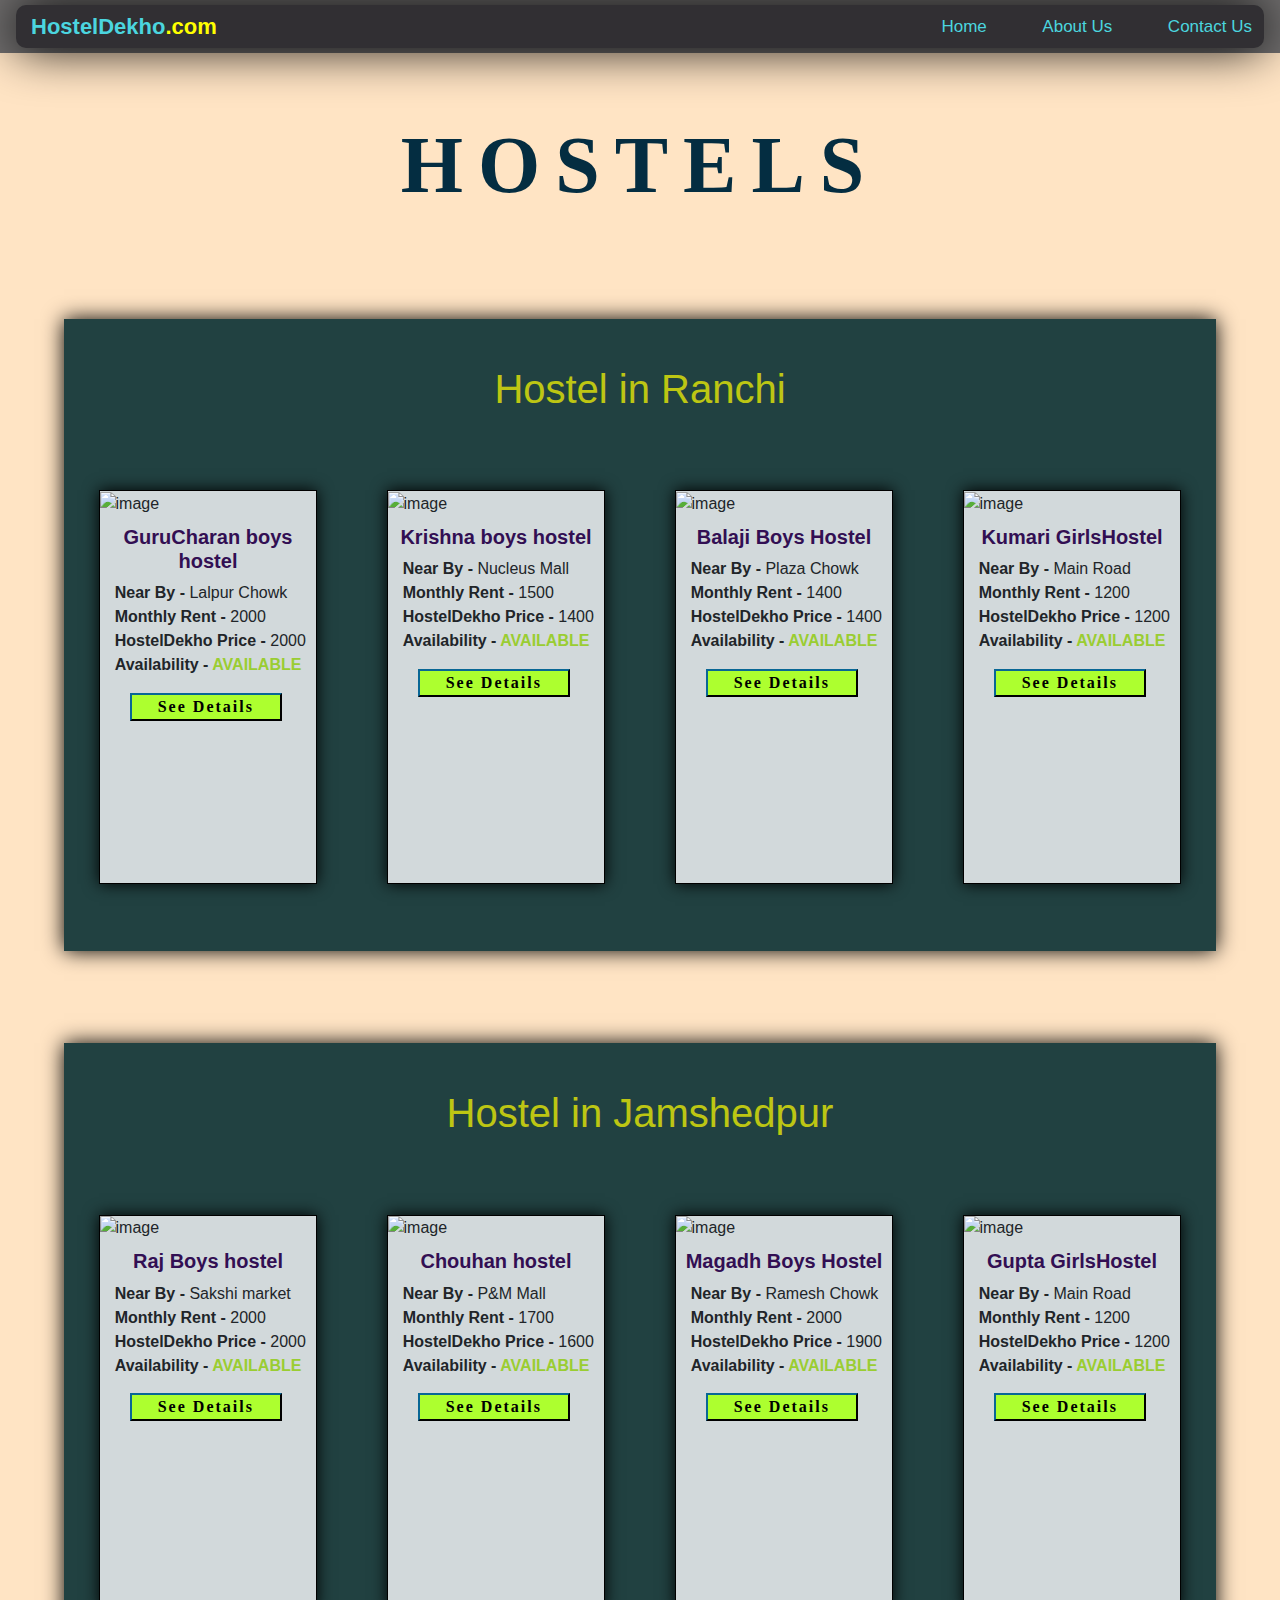
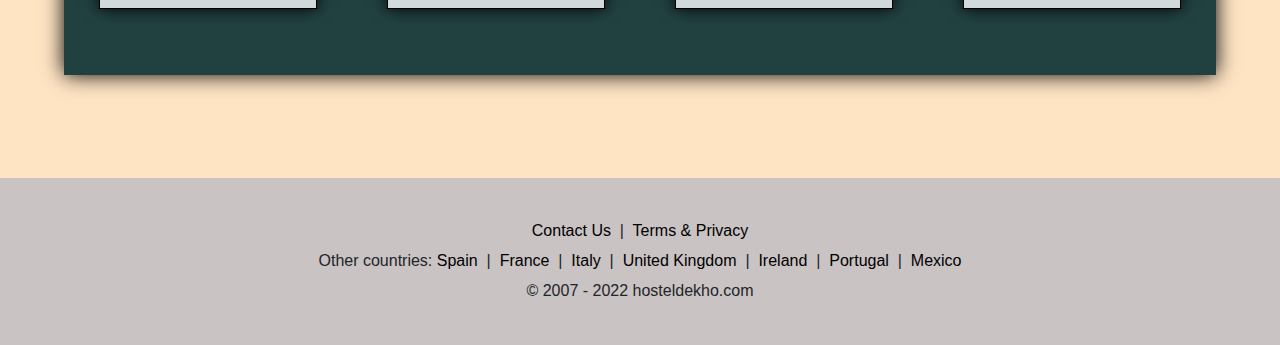
==== hostel.html @ 2d70e343 "Add files via upload" ====
<!DOCTYPE html>
<html lang="en">
<head>
    <meta charset="UTF-8">
    <meta http-equiv="X-UA-Compatible" content="IE=edge">
    <meta name="viewport" content="width=device-width, initial-scale=1.0">
    <link rel="stylesheet" href="https://cdn.jsdelivr.net/npm/bootstrap@4.0.0/dist/css/bootstrap.min.css" integrity="sha384-Gn5384xqQ1aoWXA+058RXPxPg6fy4IWvTNh0E263XmFcJlSAwiGgFAW/dAiS6JXm" crossorigin="anonymous">
    <link rel="stylesheet" href="style.css">
    <title>Document</title>
</head>
<body style="background-color:bisque;">
    <nav class="navbar navbar-expand-lg navbar-light bg-light">
        <div class="container-fluid" id="navig">
          <a class="navbar-brand" href="index.html"><b>HostelDekho<span style="color: yellow;">.com</span></b></a>
          <button class="navbar-toggler" type="button" data-bs-toggle="collapse" data-bs-target="#navbarText" aria-controls="navbarText" aria-expanded="false" aria-label="Toggle navigation">
            <span class="navbar-toggler-icon"></span>
          </button>
          <div class="collapse navbar-collapse" id="navbarText">
            <ul class="navbar-nav me-auto mb-2 mb-lg-0">
              <li class="nav-item">
                <a class="nav-link active" aria-current="page" href="index.html">Home</a>
              </li>
              <li class="nav-item">
                <a class="nav-link" href="aboutus.html">About&nbsp;Us</a>
              </li>
              <li class="nav-item">
                <a class="nav-link" href="contact_us.html">Contact&nbsp;Us</a>
              </li>
            </ul>
            <!-- <span class="navbar-text">
              Navbar text with an inline element
            </span> -->
          </div>
        </div>
      </nav>
      <div class="hostel-text">
        <h1>Hostels</h1>
      </div>

      <div style="width: 90%; margin-left: auto; margin-right: auto; box-shadow: 0 0 20px black;">
      <div class="rnchead"><h1>Hostel in Ranchi</h1></div>
      <div class="hostel-rnc">
        <div class="hostel-detail">
            <img src="http://jharkhandbihar.com/productimages/24643.jpg" alt="image">
            <div style="text-align: center;"><h5 style="margin: 4% 0%; font-weight: bold; color: rgb(50, 15, 83);">GuruCharan boys hostel</h5></div>
            <b>Near By -</b> Lalpur Chowk
            <b>Monthly Rent -</b> 2000
            <b>HostelDekho Price -</b> 2000
            <b>Availability - <span style="color: yellowgreen;">AVAILABLE</span></b>
            <a href="https://www.bharatibiz.com/en/gurucharan-boys-hostel-079798-65017"><button type="button">See Details</button></a>
        </div>
        <div class="hostel-detail">
            <img src="https://img.staticmb.com/mbphoto/pg/grd2/cropped_images/2020/May/25/Photo_h400_w540/GR2-86207-355913_400_540.jpg" alt="image">
            <div style="text-align: center;"><h5 style="margin: 4% 0%; font-weight: bold; color: rgb(50, 15, 83);">Krishna boys hostel</h5></div>
            <b>Near By -</b> Nucleus Mall
            <b>Monthly Rent -</b> 1500
            <b>HostelDekho Price -</b> 1400
            <b>Availability - <span style="color: yellowgreen;">AVAILABLE</span></b>
            <a href="https://www.top-rated.online/cities/Ranchi/place/p/9028039/Krishna+Boys+Hostel"><button type="button">See Details</button></a>
        </div>
        <div class="hostel-detail">
            <img src="https://images.unsplash.com/photo-1555854877-bab0e564b8d5?ixlib=rb-4.0.3&ixid=MnwxMjA3fDB8MHxwaG90by1wYWdlfHx8fGVufDB8fHx8&auto=format&fit=crop&w=869&q=80" alt="image">
            <div style="text-align: center;"><h5 style="margin: 4% 0%; font-weight: bold; color: rgb(50, 15, 83);">Balaji Boys Hostel</h5></div>
            <b>Near By -</b> Plaza Chowk
            <b>Monthly Rent -</b> 1400
            <b>HostelDekho Price -</b> 1400
            <b>Availability - <span style="color: yellowgreen;">AVAILABLE</span></b>
            <a href="https://magicpin.in/Ranchi/Doranda/Hotel/Balaji-Boys-Hostel/store/a6a253/"><button type="button">See Details</button></a>
        </div>
        <div class="hostel-detail">
            <img src="https://images.unsplash.com/photo-1623625434462-e5e42318ae49?ixlib=rb-4.0.3&ixid=MnwxMjA3fDB8MHxwaG90by1wYWdlfHx8fGVufDB8fHx8&auto=format&fit=crop&w=871&q=80" alt="image">
            <div style="text-align: center;"><h5 style="margin: 4% 0%; font-weight: bold; color: rgb(50, 15, 83);">Kumari GirlsHostel</h5></div>
            <b>Near By -</b> Main Road
            <b>Monthly Rent -</b> 1200
            <b>HostelDekho Price -</b> 1200
            <b>Availability - <span style="color: yellowgreen;">AVAILABLE</span></b>
            <a href="http://kumargirlshostel.in/"><button type="button">See Details</button></a>
        </div>
      </div>
      </div>

      <div style="width: 90%; margin-left: auto; margin-right: auto; box-shadow: 0 0 20px black;">
      <div class="rnchead"><h1>Hostel in Jamshedpur</h1></div>
      <div class="hostel-rnc">
        <div class="hostel-detail">
            <img src="http://jharkhandbihar.com/productimages/24643.jpg" alt="image">
            <div style="text-align: center;"><h5 style="margin: 4% 0%; font-weight: bold; color: rgb(50, 15, 83);">Raj Boys hostel</h5></div>
            <b>Near By -</b> Sakshi market
            <b>Monthly Rent -</b> 2000
            <b>HostelDekho Price -</b> 2000
            <b>Availability - <span style="color: yellowgreen;">AVAILABLE</span></b>
            <a href="#"><button type="button">See Details</button></a>
        </div>
        <div class="hostel-detail">
            <img src="https://images.unsplash.com/photo-1557367184-663fba4b8b91?ixlib=rb-4.0.3&ixid=MnwxMjA3fDB8MHxwaG90by1wYWdlfHx8fGVufDB8fHx8&auto=format&fit=crop&w=870&q=80" alt="image">
            <div style="text-align: center;"><h5 style="margin: 4% 0%; font-weight: bold; color: rgb(50, 15, 83);">Chouhan hostel</h5></div>
            <b>Near By -</b> P&M Mall
            <b>Monthly Rent -</b> 1700
            <b>HostelDekho Price -</b> 1600
            <b>Availability - <span style="color: yellowgreen;">AVAILABLE</span></b>
            <a href="#"><button type="button">See Details</button></a>
        </div>
        <div class="hostel-detail">
            <img src="https://images.unsplash.com/photo-1551133990-70307d02dc94?ixlib=rb-4.0.3&ixid=MnwxMjA3fDB8MHxwaG90by1wYWdlfHx8fGVufDB8fHx8&auto=format&fit=crop&w=387&q=80" alt="image">
            <div style="text-align: center;"><h5 style="margin: 4% 0%; font-weight: bold; color: rgb(50, 15, 83);">Magadh Boys Hostel</h5></div>
            <b>Near By -</b> Ramesh Chowk
            <b>Monthly Rent -</b> 2000
            <b>HostelDekho Price -</b> 1900
            <b>Availability - <span style="color: yellowgreen;">AVAILABLE</span></b>
            <a href="#"><button type="button">See Details</button></a>
        </div>
        <div class="hostel-detail">
            <img src="https://images.unsplash.com/photo-1616749311500-f20355ae6854?ixlib=rb-4.0.3&ixid=MnwxMjA3fDB8MHxwaG90by1wYWdlfHx8fGVufDB8fHx8&auto=format&fit=crop&w=387&q=80" alt="image">
            <div style="text-align: center;"><h5 style="margin: 4% 0%; font-weight: bold; color: rgb(50, 15, 83);">Gupta GirlsHostel</h5></div>
            <b>Near By -</b> Main Road
            <b>Monthly Rent -</b> 1200
            <b>HostelDekho Price -</b> 1200
            <b>Availability - <span style="color: yellowgreen;">AVAILABLE</span></b>
            <a href="#"><button type="button">See Details</button></a>
        </div>
      </div>
    </div>

      <footer style="margin-top: 8%;">
        <a href="contact_us.html">Contact Us</a> &nbsp;|&nbsp; <a href="https://policies.google.com/privacy?hl=en-US">Terms & Privacy</a><br><a href=""></a>
        Other countries: <a href="#">Spain</a> &nbsp;|&nbsp; <a href="#">France</a> &nbsp;|&nbsp; <a href="">Italy</a> &nbsp;|&nbsp; <a href="">United Kingdom</a> &nbsp;|&nbsp; <a href="">Ireland</a> &nbsp;|&nbsp; <a href="">Portugal</a> &nbsp;|&nbsp; <a href="">Mexico</a><br>
        © 2007 - 2022 hosteldekho.com
    </footer>

</body>
</html>
---- style.css ----
*{
    margin: 0;
    padding: 0;
}

body{
  background-color:rgb(234, 236, 80);
}
.navbar{
  background-color: rgb(112, 110, 110) !important;
  padding: 0.3rem 1rem !important;
}
.container-fluid{
  box-shadow: 0px 0px 50px black !important;
  border-radius: 10px;
  background-color: rgb(49, 47, 51);
}
.container-fluid a{
  color:rgb(75, 213, 223) !important;
  font-family: 'Trebuchet MS', 'Lucida Sans Unicode', 'Lucida Grande', 'Lucida Sans', Arial, sans-serif;
}
.navbar-nav{
  margin-left: 67%;
  /* margin-right: 5%; */
}
.carousel-item img{
  height: 350px; 
  filter: brightness(70%);
  width: 100%;
}
.navbar-brand{
  font-size: 22px;
}
.collapse ul li{
  padding: 0% 8%;
  font-size: 17px;
}
.nav-item a:hover{
  background-color: greenyellow;
  color: black !important;
  font-weight: bold;
}
#carouselExampleSlidesOnly{
  width: 87% !important;
  box-shadow: 0 0 30px black;
  border: solid 1px black;
}
.sliderdiv{
  display: flex;
  justify-content: center;
  align-items: center;
  height: 400px;
  background-color: rgb(14, 39, 27);
}

/* .typing{
  display: flex;
  width: 100%;
  height: 164px;
  justify-content: center;
  background-color: rgb(14, 39, 27);
} */

.carousel-caption h1{
  font-size: 50px;
  color: greenyellow;
  /* background-color: black; */
  opacity: 0.5;
  font-weight: bold;
  letter-spacing: 10px;
}

.carousel-caption.second{
  bottom: 90px !important;
}

.third{
  color: white !important;
  opacity: 0.3 !important;
}
.forth{
  color: rgb(183, 183, 233) !important;
  opacity: 0.7 !important;
}

.carousel-caption{
  bottom: 30px;
  font-size: 30px;
  font-family: 'Trebuchet MS', 'Lucida Sans Unicode', 'Lucida Grande', 'Lucida Sans', Arial, sans-serif;
}
.carousel-caption p{
  color: yellow;
  text-transform: lowercase;
  font-weight: bold;
  opacity: 0.5;
}


/* Adding Animation */
.typing2::before {
  content: '';
  position: absolute;
  top: 0;
  right: 0;
  width: 2px;
  height: 100%;
  background: #4FC3F7;
  animation: cursorBlink 0.8s steps(3) infinite;
}


@keyframes cursorBlink {

  0%,
  75% {
      opacity: 1;
  }

  76%,
  100% {
      opacity: 0;
  }
}
.typing1{
  padding-top: 2%;
  padding-bottom: 6.8%;
  display: flex;
  justify-content: center;
  align-items: center;
  width: 100%;
  background-color: rgb(14, 39, 27);
}
.typing2 {
  position: relative;
  -webkit-box-reflect: below 1px linear-gradient(transparent, #3333);
}

.typing2 h2{
  position: relative;
  color:rgb(227, 230, 105);
  letter-spacing: 5px;
  font-size: 3rem;
  overflow: hidden;
  margin-bottom: 0;
  animation: type 5s steps(31) infinite;
  font-family: 'Trebuchet MS', 'Lucida Sans Unicode', 'Lucida Grande', 'Lucida Sans', Arial, sans-serif;
  /* animation-name: type;
    animation-timing-function: linear;
    animation-duration: 2s;
    animation-iteration-count: infinite;
    animation-direction: alternate; */
}

@keyframes type {

  0%,
  30% {
      width: 0px;
  }

  30%,
  100% {
      width: 900.09px;
  }
}

@media(max-width: 360px){
  .typing2 h2{
      font-size: 1rem;
      animation: type 5s steps(11) infinite;
  } 
   @keyframes type {

      0%,
      100% {
          width: 0px;
      }

      30%,
      60% {
          width: 305px;
      }
  }
}

.mainfac{
  width: 80%;
  margin-left: auto;
  margin-right: auto;
  margin-top: 5%;
  margin-bottom: 5%;
  background-color: #032433;
  box-shadow: 0 0 60px black;
  padding-bottom: 3%;
}
.facilities2{
  width: 100%;
  display: flex;
  justify-content: center;
  font-size: 50px;
  font-family:Verdana, Geneva, Tahoma, sans-serif;
  letter-spacing: 10px;
  color: white;
}
.rows{
  width: 100%;
  display: flex;
  justify-content: center;
  align-items: center;
  /* background-color: blue; */
}
.facilitiesicon{
  /* background-color: blanchedalmond; */
  margin: 3% 5%;
  text-align: center;
}
.facilitiesicon img{
  width: 50%;
}
.icontext{
  font-family:Arial, Helvetica, sans-serif;
  color: yellowgreen;
  font-weight: bold;
  margin-top: 8%;
  opacity: 0.9;
}


/* our services */
.ourservices{
  background: linear-gradient(rgba(17, 17, 17, 0.2), rgba(20, 20, 20, 0.2)), url(https://images.unsplash.com/photo-1497366754035-f200968a6e72?ixlib=rb-4.0.3&ixid=MnwxMjA3fDB8MHxwaG90by1wYWdlfHx8fGVufDB8fHx8&auto=format&fit=crop&w=869&q=80);
  background-repeat: no-repeat;
  background-size: cover;
  padding-top: 3%;
  padding-bottom: 3%;
}
.innerserv{
  width: 80%;
  margin-left: auto;
  margin-right: auto;
  margin-top: 4%;
  margin-bottom: 4%;
  padding-bottom: 6%;
  /* background-color: black; */
  background: rgba(17, 17, 17, 0.8);
}
.servtext{
  width: 100%;
  display: flex;
  justify-content: center;
  align-items: center;
  padding-bottom: 5%;
}
.servtext h1{
  font-family: 'Trebuchet MS';
  font-weight: bold;
  letter-spacing: 10px;
  font-weight: bold;
  color: yellowgreen;
  font-size: 50px;
  margin-top: 4%;
  margin-bottom: 3%;
}
.hostel-nd-mess{
  display: flex;
  justify-content: center;
}

.hostelmess{
  width: 25%;
  height: 400px;
  margin: 0 10%;
  background-color:rgb(192, 184, 184);
  border: solid 1px black;
  box-shadow: 0 0 5px white;
  text-align: center;
}
.hostelmess img{
  width: 100%;
  height: 55%;
  border-bottom: solid 1px black;
}
.hostelmess h1{
  font-family: 'Trebuchet MS';
  font-weight: bold;
  color: #032433;
  letter-spacing: 5px;
}
.hostelmess p{
  font-family: 'Trebuchet MS';
  font-weight: bold;
  color: rgb(38, 82, 27);
  font-size: 20px;
  margin: 0 3%;
}
.hostelmess button{
  margin-top: 5%;
  width: 70%;
  font-family: 'Trebuchet MS';
  font-weight: bold;
  color: #032433;
  background-color: greenyellow;
  border-color: #042d41;
}


/* Feedback */
.feedback h1{
  margin-top: 5%;
  font-family: 'Trebuchet MS';
  font-weight: bold;
  color:#032433;
}
.feedback dl{
  margin-left: 10%;
}
.feedback dl dt{
  font-size: 30px;
  margin-top: 3%;
}
.feedback dl dd{
  margin-left: 2%;
  font-size: 20px;
}
.feedback dl dt img{
  margin-left: -3%;
  width: 4%;
  border-radius: 50%;
}
.feedback{
  padding-bottom: 5%;
}


/* Footer */
footer{
  background-color: rgb(202, 195, 195);
  text-align: center;
  line-height: 30px;
  padding-top: 3%;
  padding-bottom: 3%;
  /* color: white; */
}
footer a{
  color: black;
  text-decoration: none;
}
footer a:hover{
  color: red;
  text-decoration: none;
}


/* Features Page */
.features{
  width: 86%;
  margin-left: auto;
  margin-right: auto;
  background-color: #4FC3F7;
}
.feature-text{
  text-align: center; 
}
.feature-text h1{
  margin: 4% 5%;
  font-family: 'Trebuchet MS';
  font-weight: bold;
  color: #032433;
  letter-spacing: 4px;
  padding-top: 2%;
}
.features dl{
  margin-left: 5%;
}
.features dl dt{
  font-size: 20px;
  font-family: 'Trebuchet MS';
}
.features dl dd{
  margin-top: 1%;
  margin-left: 2%;
  font-size: 20px;
}


/* About-Us page*/
.aboutus{
  padding-top: 3%;
  padding-bottom: 4%;
}
.aboutus-inner{
  width: 90%;
  margin-left: auto;
  margin-right: auto;
  height: 300px;
  background-color: #cfd3d6;
  margin-top: 4%;
  margin-bottom: 4%;
  display: flex;
  box-shadow: 0 0 15px black;
}
.about-img{
  width: 30%;
  height: 90%;
  margin-left: 1%;
  margin-top: auto;
  margin-bottom: auto;
}
.about-img img{
  width: 100%;
  height: 100%;
  box-shadow: 0 0 10px black;
  border-radius: 10px;
}
.about-text{
  width: 60%;
  height: 90%;
  margin:auto;
  margin-left: 8%;
}
.about-text h1{
  font-family: 'Trebuchet MS';
  font-weight: bold;
  color: #042d41;
}
.about-text p{
  margin-left: 2%;
  margin-right: 3%;
  font-weight: bold;
  margin-top: 2%;
  font-size: 17px;
}

/* Contact-us page */
.contact-main{
  /* background-color: #4FC3F7; */
  width: 60%;
  margin-left: auto;
  margin-right: auto;
  margin-top: 8%;
  margin-bottom: 8%;
  padding-bottom: 5%;
  background: rgba(10, 10, 10, 0.8);
  box-shadow: 0 0 5px white;
}
.contact-in{
  position: relative;
  width: 80%;
  margin-left: auto;
  margin-right: auto;
  padding-top: 6%;
  padding-bottom: 3%;
}

.contact-h1{
  display: flex;
  justify-content: center;
}
.contact-h1 h1{
  margin-top: -1%;
  margin-bottom: 5%;
  font-family: 'Trebuchet MS';
  font-weight: bold;
  color: rgb(190, 205, 50);
  letter-spacing: 10px;
}
form label{
  color: white;
}


/* Hostel page */

.hostel-text{
  padding: 5% 0%;
  display: flex;
  justify-content: center;
  align-items: center;
}
.hostel-text h1{
  font-family: 'Trebuchet MS';
  font-weight: bold;
  text-transform: uppercase;
  font-size: 80px;
  letter-spacing: 15px;
  color: #042d41;
}
.rnchead{
  margin-top: 3%;
  padding-top: 2%;
  display: flex;
  justify-content: center;
  align-items: center;
  width: 100%;
  margin-left: auto;
  margin-right: auto;
  background-color: #214141;
}
.rnchead h1{
  margin-top: 2%;
  color: yellow;
  opacity: 0.7;
}
.hostel-rnc{
  display: flex;
  justify-content: center;
  width: 100%;
  margin-left: auto;
  margin-right: auto;
  background-color: #214141;
  /* margin-top: 4%; */
  margin-bottom: 8%;
  height: 530px;
  padding-top: 4%;
  padding-bottom: 4%;
  /* box-shadow: 0 0 20px black;
  border-radius: 10px; */
}
.hostel-detail{
  width: 20%;
  height: 90%;
  margin: 2% 3%;
  background-color: #d2d9db;
  border: solid 1px black;
  box-shadow: 0 0 15px black;
}
.hostel-detail img{
  width: 100%;
  height: 46%;
}
.hostel-detail b{
  margin-left: 7%;
  padding-bottom: 2%;
}
.hostel-detail a button{
  margin-left: 14%;
  margin-top: 7%;
  width: 70%;
  align-content: center;
  border-color: #042d41;
  font-family: 'Trebuchet MS';
  font-weight: bold;
  letter-spacing: 2px;
  background-color: greenyellow;
}
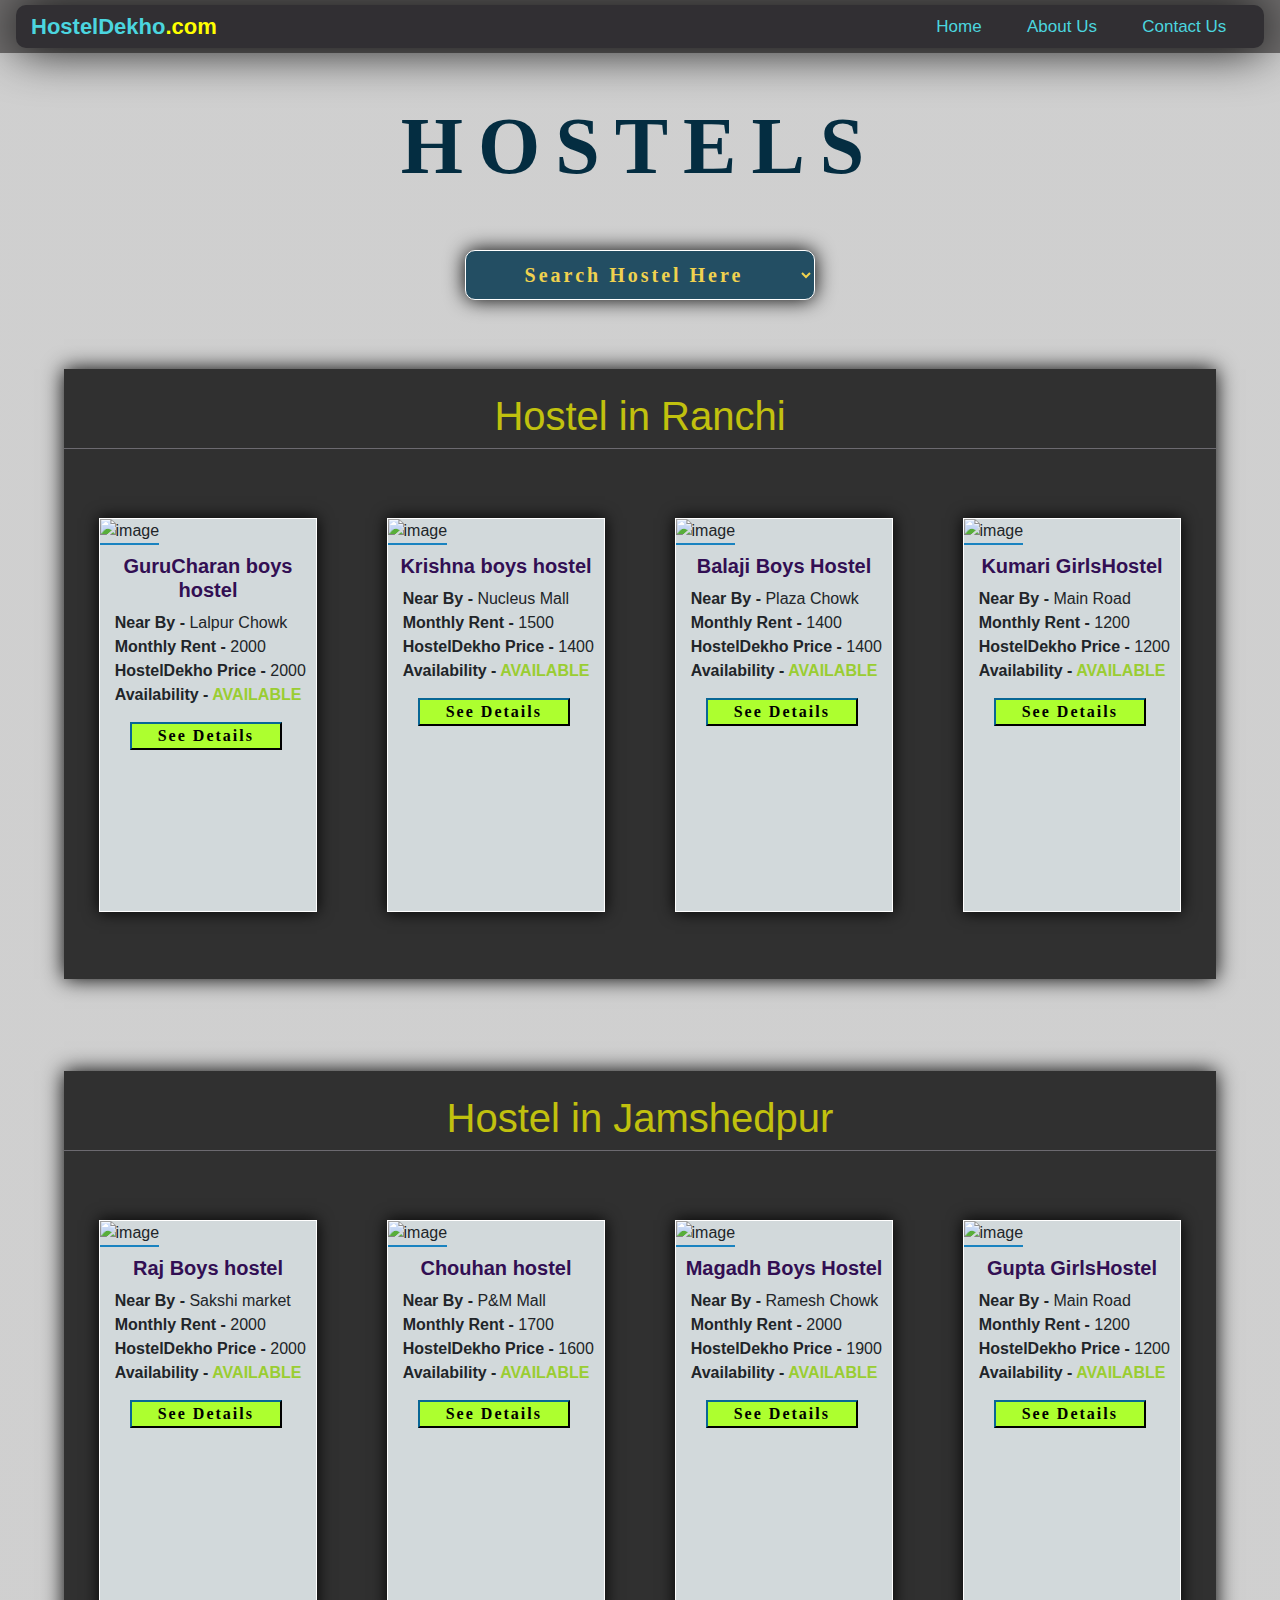
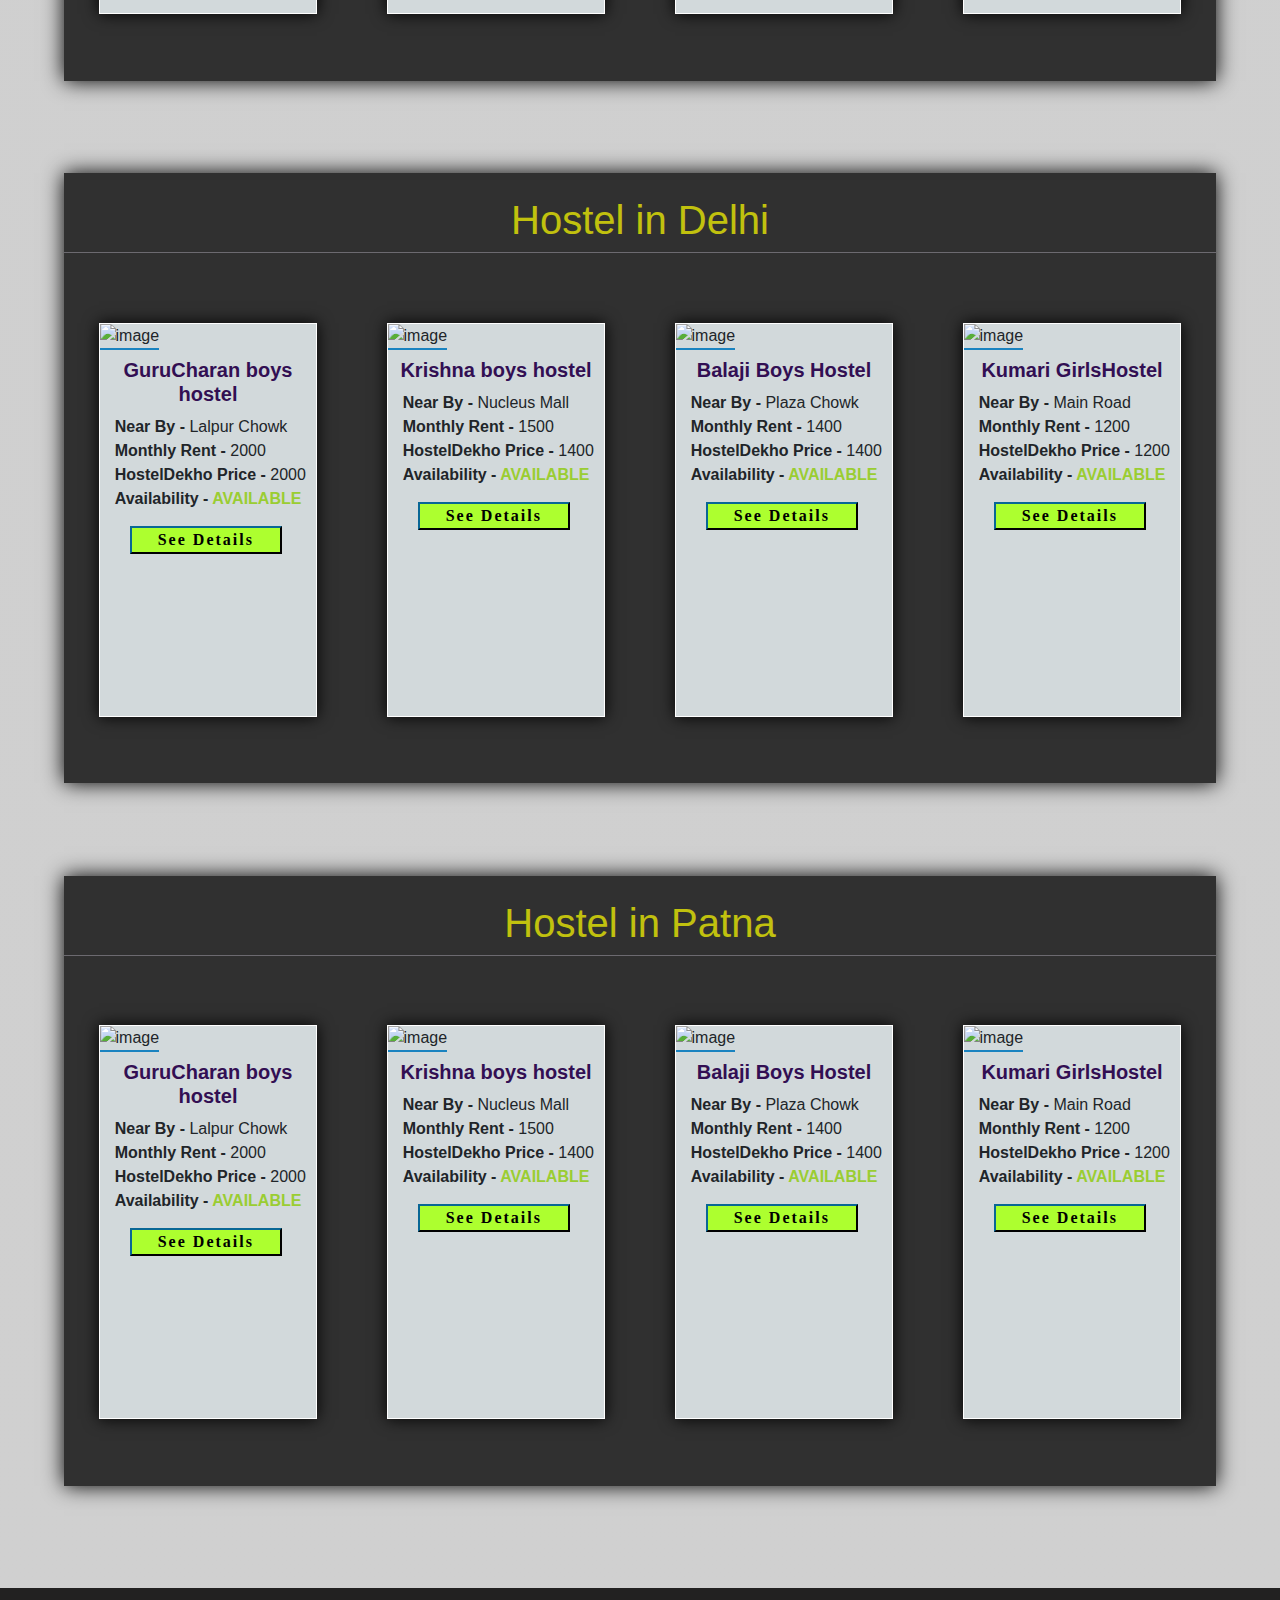
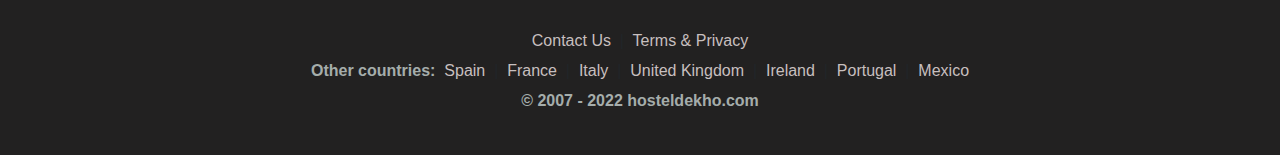
==== commit a0a7bf89: "Update hostel.html" ====
--- a/hostel.html
+++ b/hostel.html
@@ -6,16 +6,17 @@
     <meta name="viewport" content="width=device-width, initial-scale=1.0">
     <link rel="stylesheet" href="https://cdn.jsdelivr.net/npm/bootstrap@4.0.0/dist/css/bootstrap.min.css" integrity="sha384-Gn5384xqQ1aoWXA+058RXPxPg6fy4IWvTNh0E263XmFcJlSAwiGgFAW/dAiS6JXm" crossorigin="anonymous">
     <link rel="stylesheet" href="style.css">
-    <title>Document</title>
+    <link rel="icon" href="https://cdn-icons-png.flaticon.com/512/3619/3619429.png">
+    <title>HostelDekho.com</title>
 </head>
-<body style="background-color:bisque;">
+<body style="background: linear-gradient(rgba(17, 17, 17, 0.2), rgba(20, 20, 20, 0.2)), url(https://images.unsplash.com/photo-1528469138590-fa12d3193392?ixlib=rb-4.0.3&ixid=MnwxMjA3fDB8MHxwaG90by1wYWdlfHx8fGVufDB8fHx8&auto=format&fit=crop&w=385&q=80); background-size: 100% 100%;">
     <nav class="navbar navbar-expand-lg navbar-light bg-light">
         <div class="container-fluid" id="navig">
           <a class="navbar-brand" href="index.html"><b>HostelDekho<span style="color: yellow;">.com</span></b></a>
-          <button class="navbar-toggler" type="button" data-bs-toggle="collapse" data-bs-target="#navbarText" aria-controls="navbarText" aria-expanded="false" aria-label="Toggle navigation">
+          <button class="navbar-toggler" type="button" data-toggle="collapse" data-target="#navbarText" aria-controls="navbarText" aria-expanded="false" aria-label="Toggle navigation">
             <span class="navbar-toggler-icon"></span>
           </button>
-          <div class="collapse navbar-collapse" id="navbarText">
+          <div class="collapse navbar-collapse text-center" id="navbarText">
             <ul class="navbar-nav me-auto mb-2 mb-lg-0">
               <li class="nav-item">
                 <a class="nav-link active" aria-current="page" href="index.html">Home</a>
@@ -33,14 +34,26 @@
           </div>
         </div>
       </nav>
-      <div class="hostel-text">
-        <h1>Hostels</h1>
-      </div>
-
-      <div style="width: 90%; margin-left: auto; margin-right: auto; box-shadow: 0 0 20px black;">
+
+      <div class="header-div">
+        <div class="hostel-text">
+          <h1>Hostels</h1>
+        </div>
+        <div class="search-bar">
+          <select onchange="location = this.value;">
+            <option>Search Hostel Here</option>
+            <option value="#ranchi">Ranchi</option>
+            <option value="#jsr">Jamshedpur</option>
+            <option value="#delhi">Delhi</option>
+            <option value="#patna">Patna</option>
+          </select>
+        </div>
+      </div>
+
+      <div style="width: 90%; margin-left: auto; margin-right: auto; box-shadow: 0 0 20px black;" id="ranchi">
       <div class="rnchead"><h1>Hostel in Ranchi</h1></div>
       <div class="hostel-rnc">
-        <div class="hostel-detail">
+        <div class="hostel-detail hd1">
             <img src="http://jharkhandbihar.com/productimages/24643.jpg" alt="image">
             <div style="text-align: center;"><h5 style="margin: 4% 0%; font-weight: bold; color: rgb(50, 15, 83);">GuruCharan boys hostel</h5></div>
             <b>Near By -</b> Lalpur Chowk
@@ -58,7 +71,7 @@
             <b>Availability - <span style="color: yellowgreen;">AVAILABLE</span></b>
             <a href="https://www.top-rated.online/cities/Ranchi/place/p/9028039/Krishna+Boys+Hostel"><button type="button">See Details</button></a>
         </div>
-        <div class="hostel-detail">
+        <div class="hostel-detail hd3">
             <img src="https://images.unsplash.com/photo-1555854877-bab0e564b8d5?ixlib=rb-4.0.3&ixid=MnwxMjA3fDB8MHxwaG90by1wYWdlfHx8fGVufDB8fHx8&auto=format&fit=crop&w=869&q=80" alt="image">
             <div style="text-align: center;"><h5 style="margin: 4% 0%; font-weight: bold; color: rgb(50, 15, 83);">Balaji Boys Hostel</h5></div>
             <b>Near By -</b> Plaza Chowk
@@ -67,19 +80,19 @@
             <b>Availability - <span style="color: yellowgreen;">AVAILABLE</span></b>
             <a href="https://magicpin.in/Ranchi/Doranda/Hotel/Balaji-Boys-Hostel/store/a6a253/"><button type="button">See Details</button></a>
         </div>
-        <div class="hostel-detail">
+        <div class="hostel-detail hd4">
             <img src="https://images.unsplash.com/photo-1623625434462-e5e42318ae49?ixlib=rb-4.0.3&ixid=MnwxMjA3fDB8MHxwaG90by1wYWdlfHx8fGVufDB8fHx8&auto=format&fit=crop&w=871&q=80" alt="image">
             <div style="text-align: center;"><h5 style="margin: 4% 0%; font-weight: bold; color: rgb(50, 15, 83);">Kumari GirlsHostel</h5></div>
-            <b>Near By -</b> Main Road
-            <b>Monthly Rent -</b> 1200
-            <b>HostelDekho Price -</b> 1200
+            <b>Near By -</b> Main Road<br>
+            <b>Monthly Rent -</b> 1200<br>
+            <b>HostelDekho Price -</b> 1200<br>
             <b>Availability - <span style="color: yellowgreen;">AVAILABLE</span></b>
             <a href="http://kumargirlshostel.in/"><button type="button">See Details</button></a>
         </div>
       </div>
       </div>
 
-      <div style="width: 90%; margin-left: auto; margin-right: auto; box-shadow: 0 0 20px black;">
+      <div style="width: 90%; margin-left: auto; margin-right: auto; box-shadow: 0 0 20px black;" id="jsr">
       <div class="rnchead"><h1>Hostel in Jamshedpur</h1></div>
       <div class="hostel-rnc">
         <div class="hostel-detail">
@@ -89,14 +102,14 @@
             <b>Monthly Rent -</b> 2000
             <b>HostelDekho Price -</b> 2000
             <b>Availability - <span style="color: yellowgreen;">AVAILABLE</span></b>
-            <a href="#"><button type="button">See Details</button></a>
+            <a href="https://www.99acres.com/rent-pg-boys-hostels-in-jamshedpur-ffid"><button type="button">See Details</button></a>
         </div>
         <div class="hostel-detail">
             <img src="https://images.unsplash.com/photo-1557367184-663fba4b8b91?ixlib=rb-4.0.3&ixid=MnwxMjA3fDB8MHxwaG90by1wYWdlfHx8fGVufDB8fHx8&auto=format&fit=crop&w=870&q=80" alt="image">
             <div style="text-align: center;"><h5 style="margin: 4% 0%; font-weight: bold; color: rgb(50, 15, 83);">Chouhan hostel</h5></div>
-            <b>Near By -</b> P&M Mall
-            <b>Monthly Rent -</b> 1700
-            <b>HostelDekho Price -</b> 1600
+            <b>Near By -</b> P&M Mall<br>
+            <b>Monthly Rent -</b> 1700<br>
+            <b>HostelDekho Price -</b> 1600<br>
             <b>Availability - <span style="color: yellowgreen;">AVAILABLE</span></b>
             <a href="#"><button type="button">See Details</button></a>
         </div>
@@ -112,20 +125,108 @@
         <div class="hostel-detail">
             <img src="https://images.unsplash.com/photo-1616749311500-f20355ae6854?ixlib=rb-4.0.3&ixid=MnwxMjA3fDB8MHxwaG90by1wYWdlfHx8fGVufDB8fHx8&auto=format&fit=crop&w=387&q=80" alt="image">
             <div style="text-align: center;"><h5 style="margin: 4% 0%; font-weight: bold; color: rgb(50, 15, 83);">Gupta GirlsHostel</h5></div>
-            <b>Near By -</b> Main Road
-            <b>Monthly Rent -</b> 1200
-            <b>HostelDekho Price -</b> 1200
+            <b>Near By -</b> Main Road<br>
+            <b>Monthly Rent -</b> 1200<br>
+            <b>HostelDekho Price -</b> 1200<br>
             <b>Availability - <span style="color: yellowgreen;">AVAILABLE</span></b>
             <a href="#"><button type="button">See Details</button></a>
         </div>
       </div>
     </div>
+
+    <div style="width: 90%; margin-left: auto; margin-right: auto; box-shadow: 0 0 20px black;" id="delhi">
+      <div class="rnchead"><h1>Hostel in Delhi</h1></div>
+      <div class="hostel-rnc">
+        <div class="hostel-detail">
+            <img src="http://jharkhandbihar.com/productimages/24643.jpg" alt="image">
+            <div style="text-align: center;"><h5 style="margin: 4% 0%; font-weight: bold; color: rgb(50, 15, 83);">GuruCharan boys hostel</h5></div>
+            <b>Near By -</b> Lalpur Chowk
+            <b>Monthly Rent -</b> 2000
+            <b>HostelDekho Price -</b> 2000
+            <b>Availability - <span style="color: yellowgreen;">AVAILABLE</span></b>
+            <a href="https://www.bharatibiz.com/en/gurucharan-boys-hostel-079798-65017"><button type="button">See Details</button></a>
+        </div>
+        <div class="hostel-detail">
+            <img src="https://img.staticmb.com/mbphoto/pg/grd2/cropped_images/2020/May/25/Photo_h400_w540/GR2-86207-355913_400_540.jpg" alt="image">
+            <div style="text-align: center;"><h5 style="margin: 4% 0%; font-weight: bold; color: rgb(50, 15, 83);">Krishna boys hostel</h5></div>
+            <b>Near By -</b> Nucleus Mall
+            <b>Monthly Rent -</b> 1500
+            <b>HostelDekho Price -</b> 1400
+            <b>Availability - <span style="color: yellowgreen;">AVAILABLE</span></b>
+            <a href="https://www.top-rated.online/cities/Ranchi/place/p/9028039/Krishna+Boys+Hostel"><button type="button">See Details</button></a>
+        </div>
+        <div class="hostel-detail">
+            <img src="https://images.unsplash.com/photo-1555854877-bab0e564b8d5?ixlib=rb-4.0.3&ixid=MnwxMjA3fDB8MHxwaG90by1wYWdlfHx8fGVufDB8fHx8&auto=format&fit=crop&w=869&q=80" alt="image">
+            <div style="text-align: center;"><h5 style="margin: 4% 0%; font-weight: bold; color: rgb(50, 15, 83);">Balaji Boys Hostel</h5></div>
+            <b>Near By -</b> Plaza Chowk
+            <b>Monthly Rent -</b> 1400
+            <b>HostelDekho Price -</b> 1400
+            <b>Availability - <span style="color: yellowgreen;">AVAILABLE</span></b>
+            <a href="https://magicpin.in/Ranchi/Doranda/Hotel/Balaji-Boys-Hostel/store/a6a253/"><button type="button">See Details</button></a>
+        </div>
+        <div class="hostel-detail">
+            <img src="https://images.unsplash.com/photo-1623625434462-e5e42318ae49?ixlib=rb-4.0.3&ixid=MnwxMjA3fDB8MHxwaG90by1wYWdlfHx8fGVufDB8fHx8&auto=format&fit=crop&w=871&q=80" alt="image">
+            <div style="text-align: center;"><h5 style="margin: 4% 0%; font-weight: bold; color: rgb(50, 15, 83);">Kumari GirlsHostel</h5></div>
+            <b>Near By -</b> Main Road<br>
+            <b>Monthly Rent -</b> 1200<br>
+            <b>HostelDekho Price -</b> 1200<br>
+            <b>Availability - <span style="color: yellowgreen;">AVAILABLE</span></b>
+            <a href="http://kumargirlshostel.in/"><button type="button">See Details</button></a>
+        </div>
+      </div>
+      </div>
+
+      <div style="width: 90%; margin-left: auto; margin-right: auto; box-shadow: 0 0 20px black;" id="patna">
+        <div class="rnchead"><h1>Hostel in Patna</h1></div>
+        <div class="hostel-rnc">
+          <div class="hostel-detail">
+              <img src="https://www.nitp.ac.in/static/60339a282f9592619f88db602951bf5f/a41d1/hostel.jpg" alt="image">
+              <div style="text-align: center;"><h5 style="margin: 4% 0%; font-weight: bold; color: rgb(50, 15, 83);">GuruCharan boys hostel</h5></div>
+              <b>Near By -</b> Lalpur Chowk
+              <b>Monthly Rent -</b> 2000
+              <b>HostelDekho Price -</b> 2000
+              <b>Availability - <span style="color: yellowgreen;">AVAILABLE</span></b>
+              <a href="https://www.bharatibiz.com/en/gurucharan-boys-hostel-079798-65017"><button type="button">See Details</button></a>
+          </div>
+          <div class="hostel-detail">
+              <img src="https://i0.wp.com/patnayellowpages.com/wp-content/uploads/2020/06/List-of-Best-Girls-Hostel-in-Patna.jpg?fit=591%2C436&ssl=1" alt="image">
+              <div style="text-align: center;"><h5 style="margin: 4% 0%; font-weight: bold; color: rgb(50, 15, 83);">Krishna boys hostel</h5></div>
+              <b>Near By -</b> Nucleus Mall
+              <b>Monthly Rent -</b> 1500
+              <b>HostelDekho Price -</b> 1400
+              <b>Availability - <span style="color: yellowgreen;">AVAILABLE</span></b>
+              <a href="https://www.top-rated.online/cities/Ranchi/place/p/9028039/Krishna+Boys+Hostel"><button type="button">See Details</button></a>
+          </div>
+          <div class="hostel-detail">
+              <img src="https://d2bxpw04qb5rhq.cloudfront.net/production/property_image/image/113444/82778f9267d65e3946a60fab03f81565401705da0dcf00aa875d8dfd840e051d84eabb986c655639/large_1.JPG" alt="image">
+              <div style="text-align: center;"><h5 style="margin: 4% 0%; font-weight: bold; color: rgb(50, 15, 83);">Balaji Boys Hostel</h5></div>
+              <b>Near By -</b> Plaza Chowk
+              <b>Monthly Rent -</b> 1400
+              <b>HostelDekho Price -</b> 1400
+              <b>Availability - <span style="color: yellowgreen;">AVAILABLE</span></b>
+              <a href="https://magicpin.in/Ranchi/Doranda/Hotel/Balaji-Boys-Hostel/store/a6a253/"><button type="button">See Details</button></a>
+          </div>
+          <div class="hostel-detail">
+              <img src="https://www.findmydrona.com/uploads/gallery/2721/d-k-girls-hostel-boring-road-patna-patna_1614751456.jpg" alt="image">
+              <div style="text-align: center;"><h5 style="margin: 4% 0%; font-weight: bold; color: rgb(50, 15, 83);">Kumari GirlsHostel</h5></div>
+              <b>Near By -</b> Main Road<br>
+              <b>Monthly Rent -</b> 1200<br>
+              <b>HostelDekho Price -</b> 1200<br>
+              <b>Availability - <span style="color: yellowgreen;">AVAILABLE</span></b>
+              <a href="http://kumargirlshostel.in/"><button type="button">See Details</button></a>
+          </div>
+        </div>
+        </div>
 
       <footer style="margin-top: 8%;">
         <a href="contact_us.html">Contact Us</a> &nbsp;|&nbsp; <a href="https://policies.google.com/privacy?hl=en-US">Terms & Privacy</a><br><a href=""></a>
-        Other countries: <a href="#">Spain</a> &nbsp;|&nbsp; <a href="#">France</a> &nbsp;|&nbsp; <a href="">Italy</a> &nbsp;|&nbsp; <a href="">United Kingdom</a> &nbsp;|&nbsp; <a href="">Ireland</a> &nbsp;|&nbsp; <a href="">Portugal</a> &nbsp;|&nbsp; <a href="">Mexico</a><br>
-        © 2007 - 2022 hosteldekho.com
+        <span class="footer-text">Other countries:</span>&nbsp; <a href="#">Spain</a> &nbsp;|&nbsp; <a href="#">France</a> &nbsp;|&nbsp; <a href="">Italy</a> &nbsp;|&nbsp; <a href="">United Kingdom</a> &nbsp;|&nbsp; <a href="">Ireland</a> &nbsp;|&nbsp; <a href="">Portugal</a> &nbsp;|&nbsp; <a href="">Mexico</a><br>
+        <span class="footer-text">© 2007 - 2022 hosteldekho.com</span>
     </footer>
 
+<!-- js -->
+<script src="https://code.jquery.com/jquery-3.2.1.slim.min.js" integrity="sha384-KJ3o2DKtIkvYIK3UENzmM7KCkRr/rE9/Qpg6aAZGJwFDMVNA/GpGFF93hXpG5KkN" crossorigin="anonymous"></script>
+<script src="https://cdn.jsdelivr.net/npm/popper.js@1.12.9/dist/umd/popper.min.js" integrity="sha384-ApNbgh9B+Y1QKtv3Rn7W3mgPxhU9K/ScQsAP7hUibX39j7fakFPskvXusvfa0b4Q" crossorigin="anonymous"></script>
+<script src="https://cdn.jsdelivr.net/npm/bootstrap@4.0.0/dist/js/bootstrap.min.js" integrity="sha384-JZR6Spejh4U02d8jOt6vLEHfe/JQGiRRSQQxSfFWpi1MquVdAyjUar5+76PVCmYl" crossorigin="anonymous"></script>
 </body>
-</html>+</html>
--- a/style.css
+++ b/style.css
@@ -2,13 +2,21 @@
     margin: 0;
     padding: 0;
 }
-
 body{
   background-color:rgb(234, 236, 80);
+}
+html{
+  padding: 0;
+  margin: 0;
 }
 .navbar{
   background-color: rgb(112, 110, 110) !important;
   padding: 0.3rem 1rem !important;
+  position: fixed;
+  top: 0;
+  left: 0;
+  width: 100%;
+  z-index: 1;
 }
 .container-fluid{
   box-shadow: 0px 0px 50px black !important;
@@ -21,7 +29,7 @@
 }
 .navbar-nav{
   margin-left: 67%;
-  /* margin-right: 5%; */
+  width: 35%;
 }
 .carousel-item img{
   height: 350px; 
@@ -32,25 +40,31 @@
   font-size: 22px;
 }
 .collapse ul li{
-  padding: 0% 8%;
+  /* margin: 0% 5%; */
+  margin-right: auto;
+  margin-left: auto;
   font-size: 17px;
 }
 .nav-item a:hover{
-  background-color: greenyellow;
-  color: black !important;
+  background-color: rgb(28, 14, 94);
+  border-radius: 8px;
+  opacity: 0.5;
+  color: white !important;
   font-weight: bold;
 }
 #carouselExampleSlidesOnly{
   width: 87% !important;
-  box-shadow: 0 0 30px black;
-  border: solid 1px black;
+  box-shadow: 0 0 10px white;
+  border: solid 1px rgb(253, 250, 250);
 }
 .sliderdiv{
+  margin-top: 3.9%;
   display: flex;
   justify-content: center;
   align-items: center;
-  height: 400px;
-  background-color: rgb(14, 39, 27);
+  /* height: 480px; */
+  height: 448px;
+  background-color: rgb(21, 14, 39);
 }
 
 /* .typing{
@@ -122,13 +136,12 @@
   }
 }
 .typing1{
-  padding-top: 2%;
   padding-bottom: 6.8%;
   display: flex;
   justify-content: center;
   align-items: center;
   width: 100%;
-  background-color: rgb(14, 39, 27);
+  background-color: rgb(21, 14, 39);
 }
 .typing2 {
   position: relative;
@@ -166,7 +179,7 @@
 
 @media(max-width: 360px){
   .typing2 h2{
-      font-size: 1rem;
+      font-size: 0.8rem;
       animation: type 5s steps(11) infinite;
   } 
    @keyframes type {
@@ -182,6 +195,40 @@
       }
   }
 }
+
+@media (min-width: 360px) and (max-width: 920px){
+  .typing2 h2{
+      font-size: 1.2rem;
+      letter-spacing: 2px;
+      animation: type 5s steps(11) infinite;
+  } 
+   @keyframes type {
+      0%,
+      100% {
+          width: 0px;
+      }
+
+      30%,
+      60% {
+          width: 330px;
+      }
+  }
+}
+@media (min-width: 360px) and (max-width: 1115px){
+  .about-text p{
+    font-size: 0.8rem !important;
+  }
+}
+@media (min-width: 360px) and (max-width: 840px){
+  .about-text p{
+    font-size: 0.7rem !important;
+  }
+}
+/* @media screen and (width: 712px){
+  .contact-main{
+    margin-top: 19% !important;
+  }
+} */
 
 .mainfac{
   width: 80%;
@@ -205,13 +252,26 @@
 .rows{
   width: 100%;
   display: flex;
-  justify-content: center;
-  align-items: center;
+  /* justify-content: center;
+  align-items: center; */
   /* background-color: blue; */
+}
+.rows1{
+  display: flex;
+  justify-content: right;
+  /* align-items: center; */
+  width: 50%;
+  height: 100%;
+}
+.rows2{
+  display: flex;
+  justify-content:left;
+  width: 50%;
+  height: 100%;
 }
 .facilitiesicon{
   /* background-color: blanchedalmond; */
-  margin: 3% 5%;
+  margin: 8% 8%;
   text-align: center;
 }
 .facilitiesicon img{
@@ -272,8 +332,20 @@
   margin: 0 10%;
   background-color:rgb(192, 184, 184);
   border: solid 1px black;
+  text-align: center;
+}
+.hs1:hover,.hs2:hover{
   box-shadow: 0 0 5px white;
-  text-align: center;
+}
+.hs1 button,.hs2 button{
+  cursor: pointer;
+}
+.hs1 button a,.hs2 button a{
+  text-decoration: none;
+  color: black;
+}
+.hs1 button:hover,.hs2 button:hover{
+  box-shadow: 0 0 5px black;
 }
 .hostelmess img{
   width: 100%;
@@ -334,20 +406,25 @@
 
 /* Footer */
 footer{
-  background-color: rgb(202, 195, 195);
+  background-color: rgb(34, 33, 33);
   text-align: center;
   line-height: 30px;
   padding-top: 3%;
   padding-bottom: 3%;
+  /* margin-top: 10%; */
   /* color: white; */
 }
 footer a{
-  color: black;
+  color: rgb(199, 191, 191);
   text-decoration: none;
 }
 footer a:hover{
   color: red;
   text-decoration: none;
+}
+.footer-text{
+  color: rgb(165, 173, 171);
+  font-weight: bold;
 }
 
 
@@ -387,15 +464,17 @@
 .aboutus{
   padding-top: 3%;
   padding-bottom: 4%;
+  background-color: rgb(156, 193, 235);
 }
 .aboutus-inner{
   width: 90%;
   margin-left: auto;
   margin-right: auto;
   height: 300px;
+  /* height: auto; */
   background-color: #cfd3d6;
   margin-top: 4%;
-  margin-bottom: 4%;
+  margin-bottom: 7%;
   display: flex;
   box-shadow: 0 0 15px black;
 }
@@ -409,14 +488,16 @@
 .about-img img{
   width: 100%;
   height: 100%;
+  /* height: auto; */
   box-shadow: 0 0 10px black;
   border-radius: 10px;
 }
 .about-text{
   width: 60%;
   height: 90%;
+  /* height: auto; */
   margin:auto;
-  margin-left: 8%;
+  margin-left: 5%;
 }
 .about-text h1{
   font-family: 'Trebuchet MS';
@@ -428,8 +509,14 @@
   margin-right: 3%;
   font-weight: bold;
   margin-top: 2%;
+  /* margin: auto; */
   font-size: 17px;
 }
+.res-img1 img{
+  width: 70% !important;
+ }
+
+
 
 /* Contact-us page */
 .contact-main{
@@ -437,7 +524,8 @@
   width: 60%;
   margin-left: auto;
   margin-right: auto;
-  margin-top: 8%;
+  /* margin-top: 11%; */
+  margin-top: 9.1rem;
   margin-bottom: 8%;
   padding-bottom: 5%;
   background: rgba(10, 10, 10, 0.8);
@@ -476,6 +564,8 @@
   display: flex;
   justify-content: center;
   align-items: center;
+  height: 200px;
+  margin-top: 3.9%;
 }
 .hostel-text h1{
   font-family: 'Trebuchet MS';
@@ -486,7 +576,7 @@
   color: #042d41;
 }
 .rnchead{
-  margin-top: 3%;
+  margin-top: 6%;
   padding-top: 2%;
   display: flex;
   justify-content: center;
@@ -494,10 +584,10 @@
   width: 100%;
   margin-left: auto;
   margin-right: auto;
-  background-color: #214141;
+  background: rgba(8, 8, 8, 0.8);
+  border-bottom: solid 1px rgb(108, 106, 112);
 }
 .rnchead h1{
-  margin-top: 2%;
   color: yellow;
   opacity: 0.7;
 }
@@ -507,26 +597,24 @@
   width: 100%;
   margin-left: auto;
   margin-right: auto;
-  background-color: #214141;
-  /* margin-top: 4%; */
   margin-bottom: 8%;
   height: 530px;
   padding-top: 4%;
   padding-bottom: 4%;
-  /* box-shadow: 0 0 20px black;
-  border-radius: 10px; */
+  background: rgba(8, 8, 8, 0.8);
 }
 .hostel-detail{
   width: 20%;
   height: 90%;
   margin: 2% 3%;
   background-color: #d2d9db;
-  border: solid 1px black;
-  box-shadow: 0 0 15px black;
+  border: solid 1px white;
+  box-shadow: 0 0 15px rgb(3, 3, 3);
 }
 .hostel-detail img{
   width: 100%;
   height: 46%;
+  border-bottom: solid 2px rgb(26, 131, 192);
 }
 .hostel-detail b{
   margin-left: 7%;
@@ -542,4 +630,206 @@
   font-weight: bold;
   letter-spacing: 2px;
   background-color: greenyellow;
-}+}
+.header-div{
+  /* background-color: #032433; */
+}
+.search-bar{
+  display: flex;
+  justify-content: center;
+}
+.search-bar select{
+  width: 350px;
+  height: 50px;
+  border-radius: 10px;
+  text-align: center;
+  background: #234e63;
+  font-family: 'Trebuchet MS';
+  font-weight: bold;
+  color: rgb(240, 210, 79);
+  letter-spacing: 3px;
+  font-size: 20px;
+  border: solid 1px white;
+  box-shadow: 0 0 20px black;
+}
+
+
+/* Media Queries */
+@media screen and (max-width: 673px){
+  .hostel-nd-mess{
+    display: block;
+    justify-content: center;
+  }
+  .innerserv{
+    padding-bottom: 1px;
+    margin-top: 17%;
+    margin-bottom: 15%;
+  }
+  .servtext{
+    padding-bottom: 0%;
+  }
+  .hostelmess{
+    width: 77%;
+    height: 400px;
+    margin-top: 18%;
+    margin-bottom: 28%;
+    margin-left: auto;
+    margin-right: auto;
+  }
+  .servtext h1{
+    margin-top: 9%;
+    margin-bottom: -2%;
+    font-size: 32px;
+    letter-spacing: 3px;
+  }
+  .facilities2{
+    letter-spacing: 1px;
+    padding-top: 0px;
+  }
+  .rows{
+    display: block;
+    text-align: center;
+  }
+  .rows1,.rows2{
+    width: 100%;
+    justify-content: center;
+  }
+  .facilitiesicon img{
+    width: 70%;
+  }
+  .even{
+    margin-top: 13%;
+  }
+  .facilities2 h1{
+    font-size: 2rem;
+ }
+ .feedback h1{
+  font-size: 2rem;
+  margin-top: 10%;
+  margin-bottom: 10%;
+ }
+ .feedback dd{
+  margin-right: 7%;
+  margin-bottom: 10%;
+ }
+ .feedback dl dt img {
+  margin-left: -9%;
+  width: 10%;
+ }
+
+ /* Hostel page */
+ .hostel-rnc{
+  display: block;
+  height: auto;
+  margin-bottom: 20%;
+ }
+ .hostel-detail{
+  width: 80%;
+  margin-left: auto;
+  margin-right: auto;
+  margin-top: 10%;
+  margin-bottom: 18%;
+ }
+ .rnchead {
+  margin-top: 13%;
+ }
+ .rnchead h1{
+  font-size: 1.7rem;
+ }
+ .hostel-text {
+  padding: 0% 0%;
+ }
+ .hostel-text h1{
+  font-size: 55px;
+  letter-spacing: 6px;
+  margin-top: 23%;
+ }
+ .search-bar select {
+  width: 270px;
+ }
+
+ /* About us page */
+ .container-fluid b{
+  margin-left: 10%;
+ }
+ .aboutus{
+  padding-top: 15%;
+  padding-bottom: 10%;
+ }
+ .aboutus-inner{
+  display: block;
+  height: auto;
+  margin-bottom: 17%;
+ }
+ .about-img{
+  width: 90%;
+  margin: auto !important;
+ }
+ .about-img img{
+  margin-top: 5%;
+ }
+ .about-text {
+  width: 80%;
+  height: 90%;
+  margin-left: auto !important;
+  margin-right: auto !important;
+  margin-top: 5% !important;
+  text-align: center;
+  padding-bottom: 5%;
+}
+.about-text h1{
+  font-size: 2rem;
+  /* margin-top: 5% !important; */
+}
+.contact-main{
+  width: 85%;
+  margin-top: 34%;
+  margin-bottom: 20%;
+}
+.contact-h1 h1{
+  letter-spacing: 3px;
+  margin-top: 0%;
+  margin-bottom: 12%;
+}
+.btn.btn-primary{
+  margin-left: 38% !important;
+}
+#inputAddress,#inputAddress2{
+  width: 90%;
+  margin-left: 4%;
+}
+#addlabel{
+  margin-left: 4% !important;
+}
+.mainfac{
+  margin-top: 15%;
+  margin-bottom: 15%;
+}
+.sliderdiv {
+  margin-top: 11.9%;
+ }
+
+ /* about page */
+ .about-h1 h1{
+  font-size: 52px !important;
+  letter-spacing: 0px !important;
+ }
+ .responsive-h1{
+  margin-top: -90%;
+  margin-left: 30%;
+  font-family:'Trebuchet MS'; 
+  color: white; 
+  opacity: 0.6; 
+  /* letter-spacing: 2px !important; */
+ }
+ .responsive-h1 h5{
+  margin-left: 40%;
+  color: yellow;
+ }
+ .res-img2 img{
+  width: 100% !important;
+ }
+ #carouselExampleSlidesOnly{
+  margin-top: 3% !important;
+ }
+}
